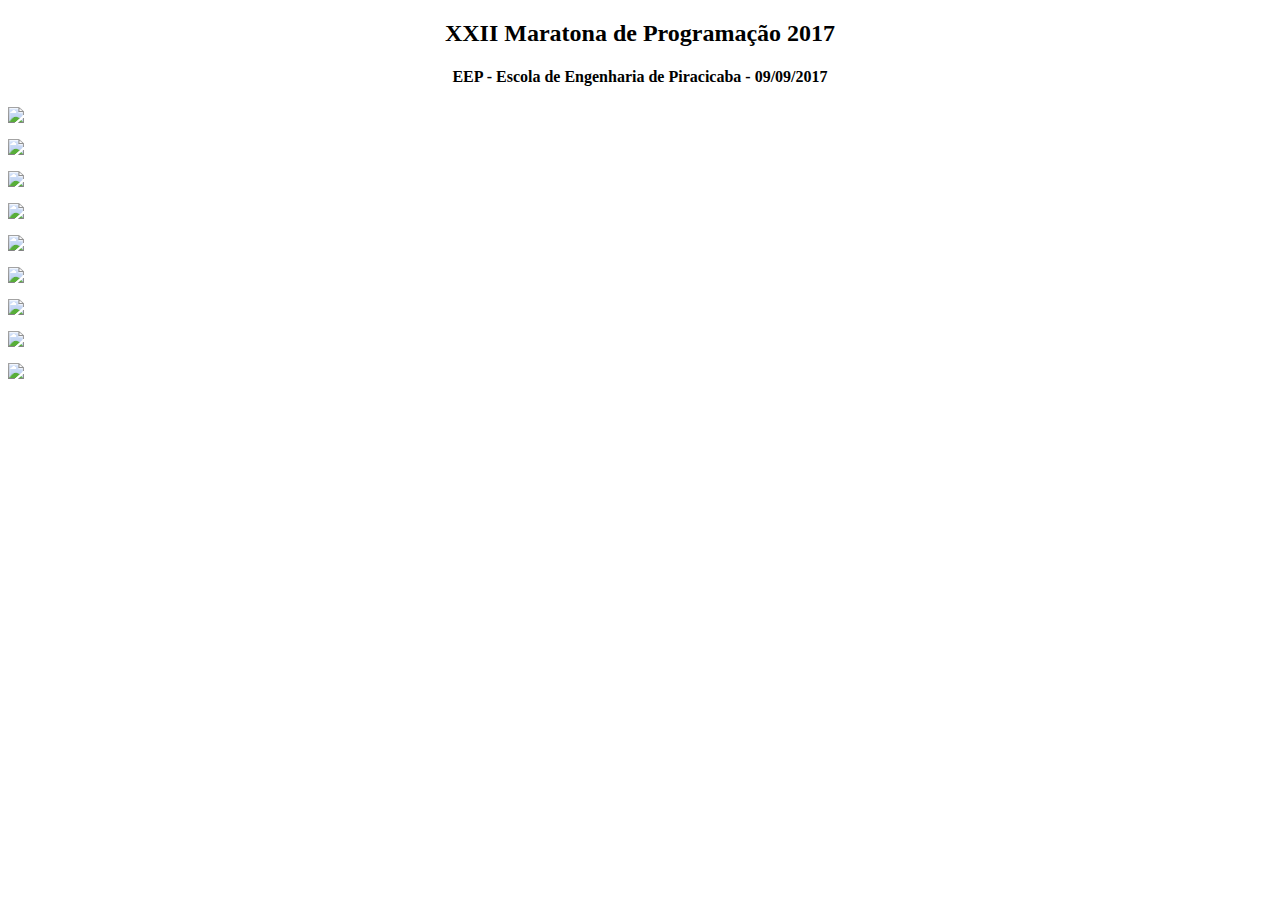
==== maratonaProg2017/index.html @ 06b246b3 "Create index.html" ====
<!DOCTYPE html PUBLIC "-//W3C//DTD XHTML 1.0 Transitional//EN"
"http://www.w3.org/TR/xhtml1/DTD/xhtml1-transitional.dtd">

<html xmlns="http://www.w3.org/1999/xhtml" xml:lang="en" lang="en">
	<head>
		<meta http-equiv="Content-Type" content="text/html; charset=utf-8"/>

		<title>Maratona de Programação 2017</title>

	</head>

	<body>
		<h2><div align="center">XXII Maratona de Programação 2017</div></h2>
		<h4><div align="center">EEP - Escola de Engenharia de Piracicaba - 09/09/2017</div></h4>

		
		<img src="maratona0.jpg" />
		<p>
		<img src="maratona1.jpg" />
		<p>
		<img src="maratona2.jpg" />
		<p>
		<img src="maratona3.jpg" />
		<p>
		<img src="maratona4.jpg" />
		<p>
		<img src="maratona5.jpg" />
		<p>
		<img src="maratona6.jpg" />
		<p>
		<img src="maratona7.jpg" />
		<p>
		<img src="maratona8.jpg" />
	</body>
</html>
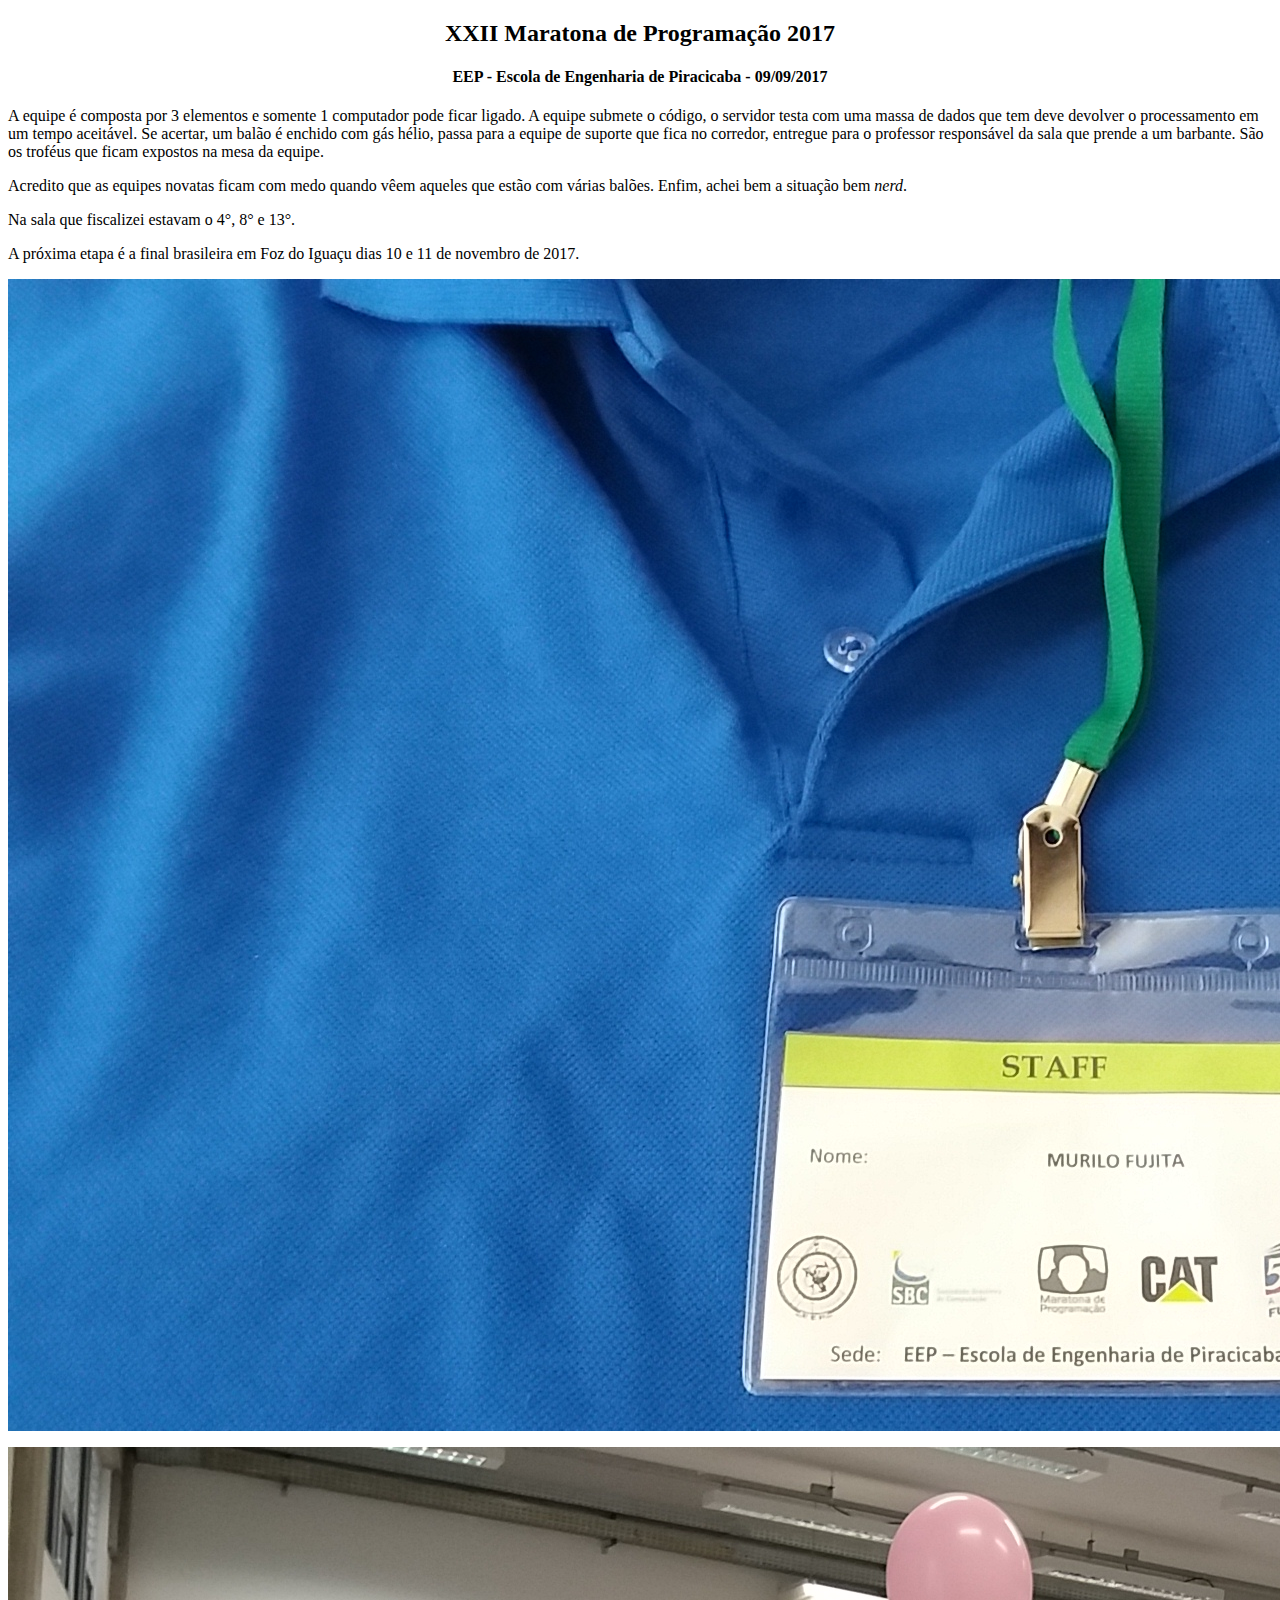
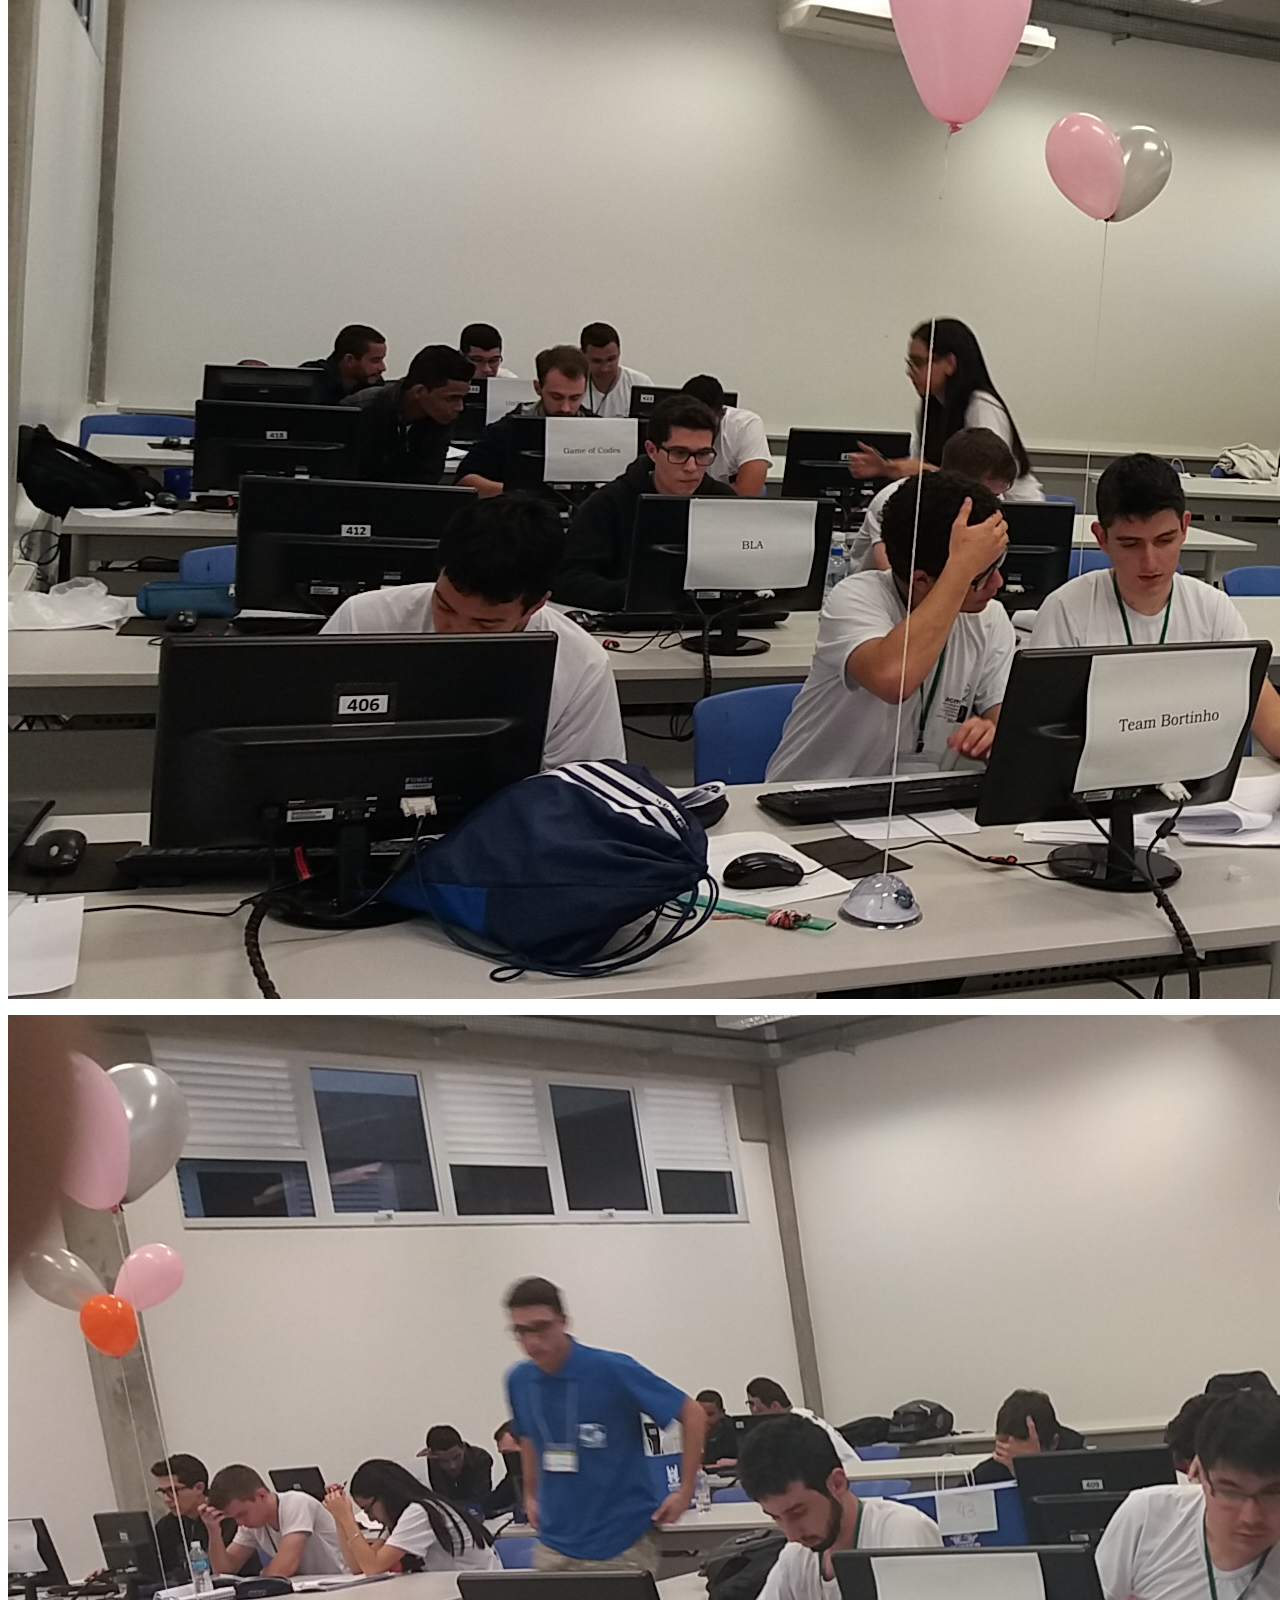
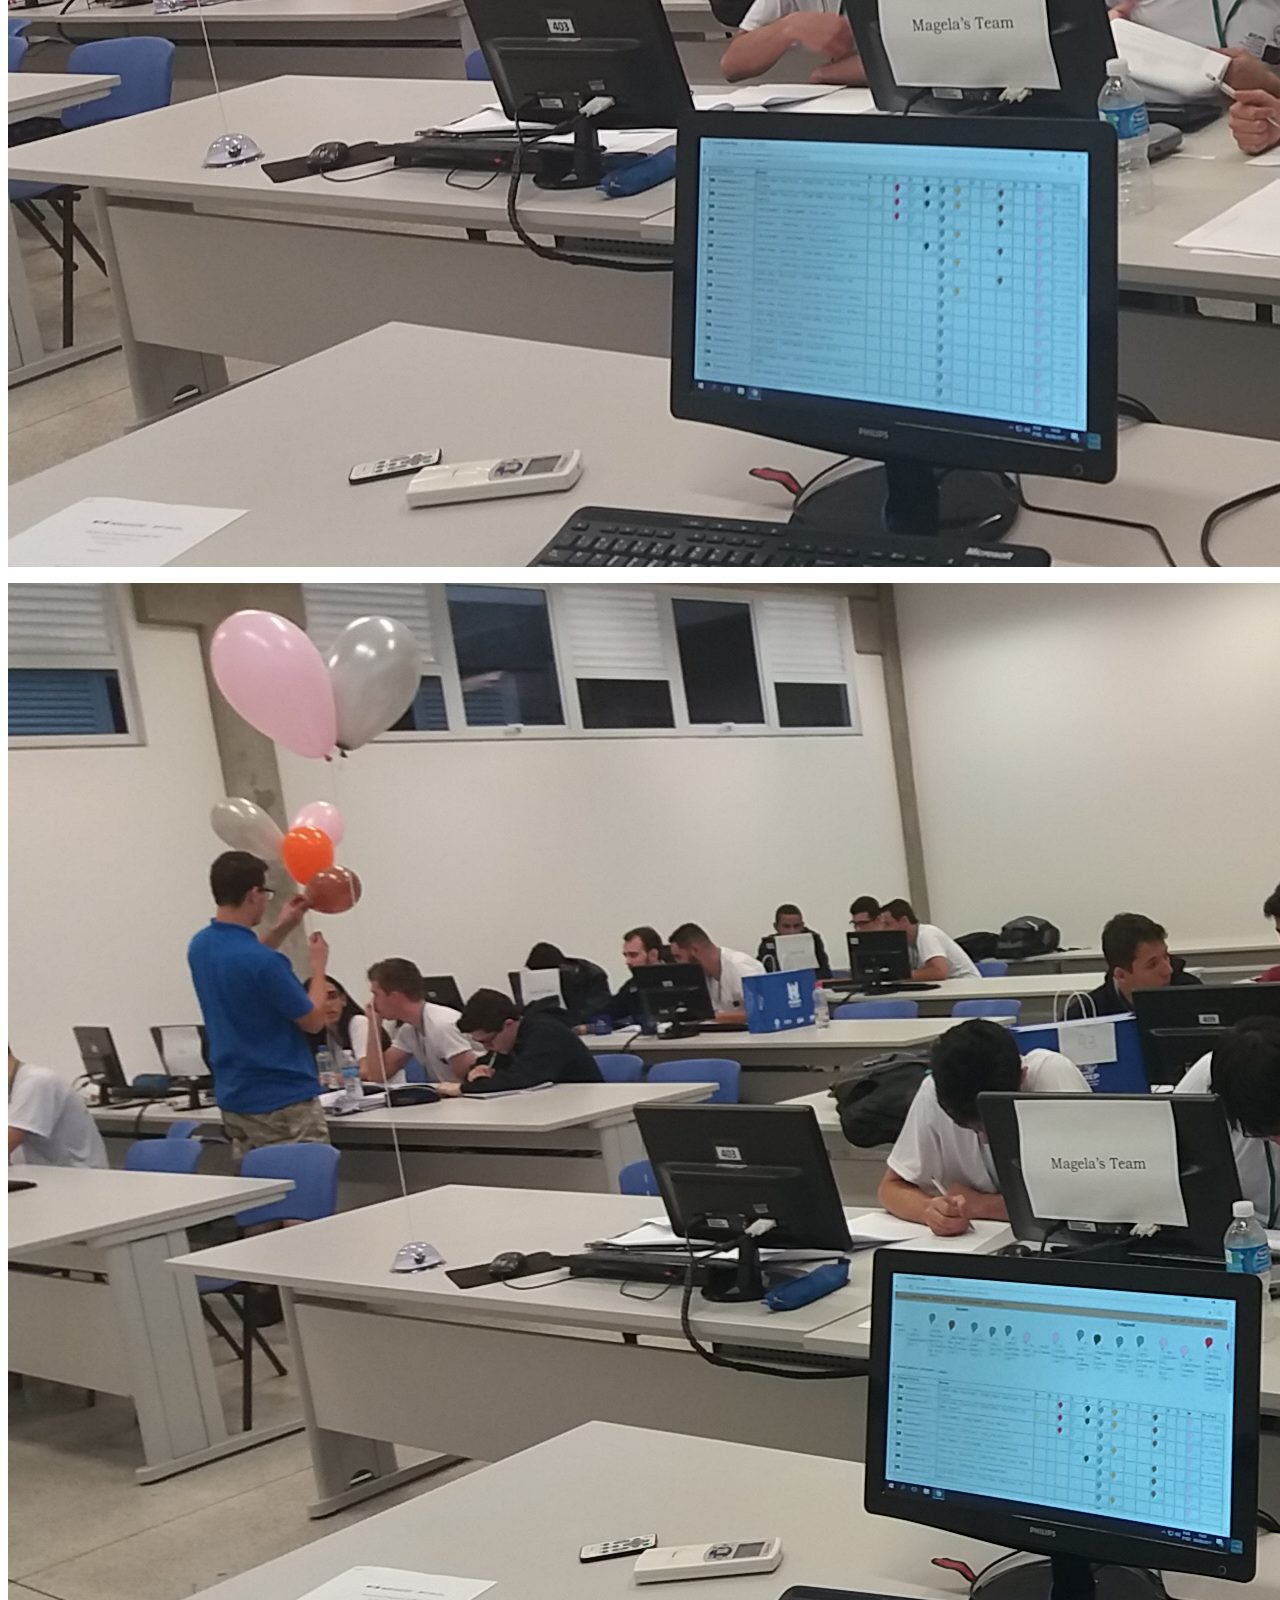
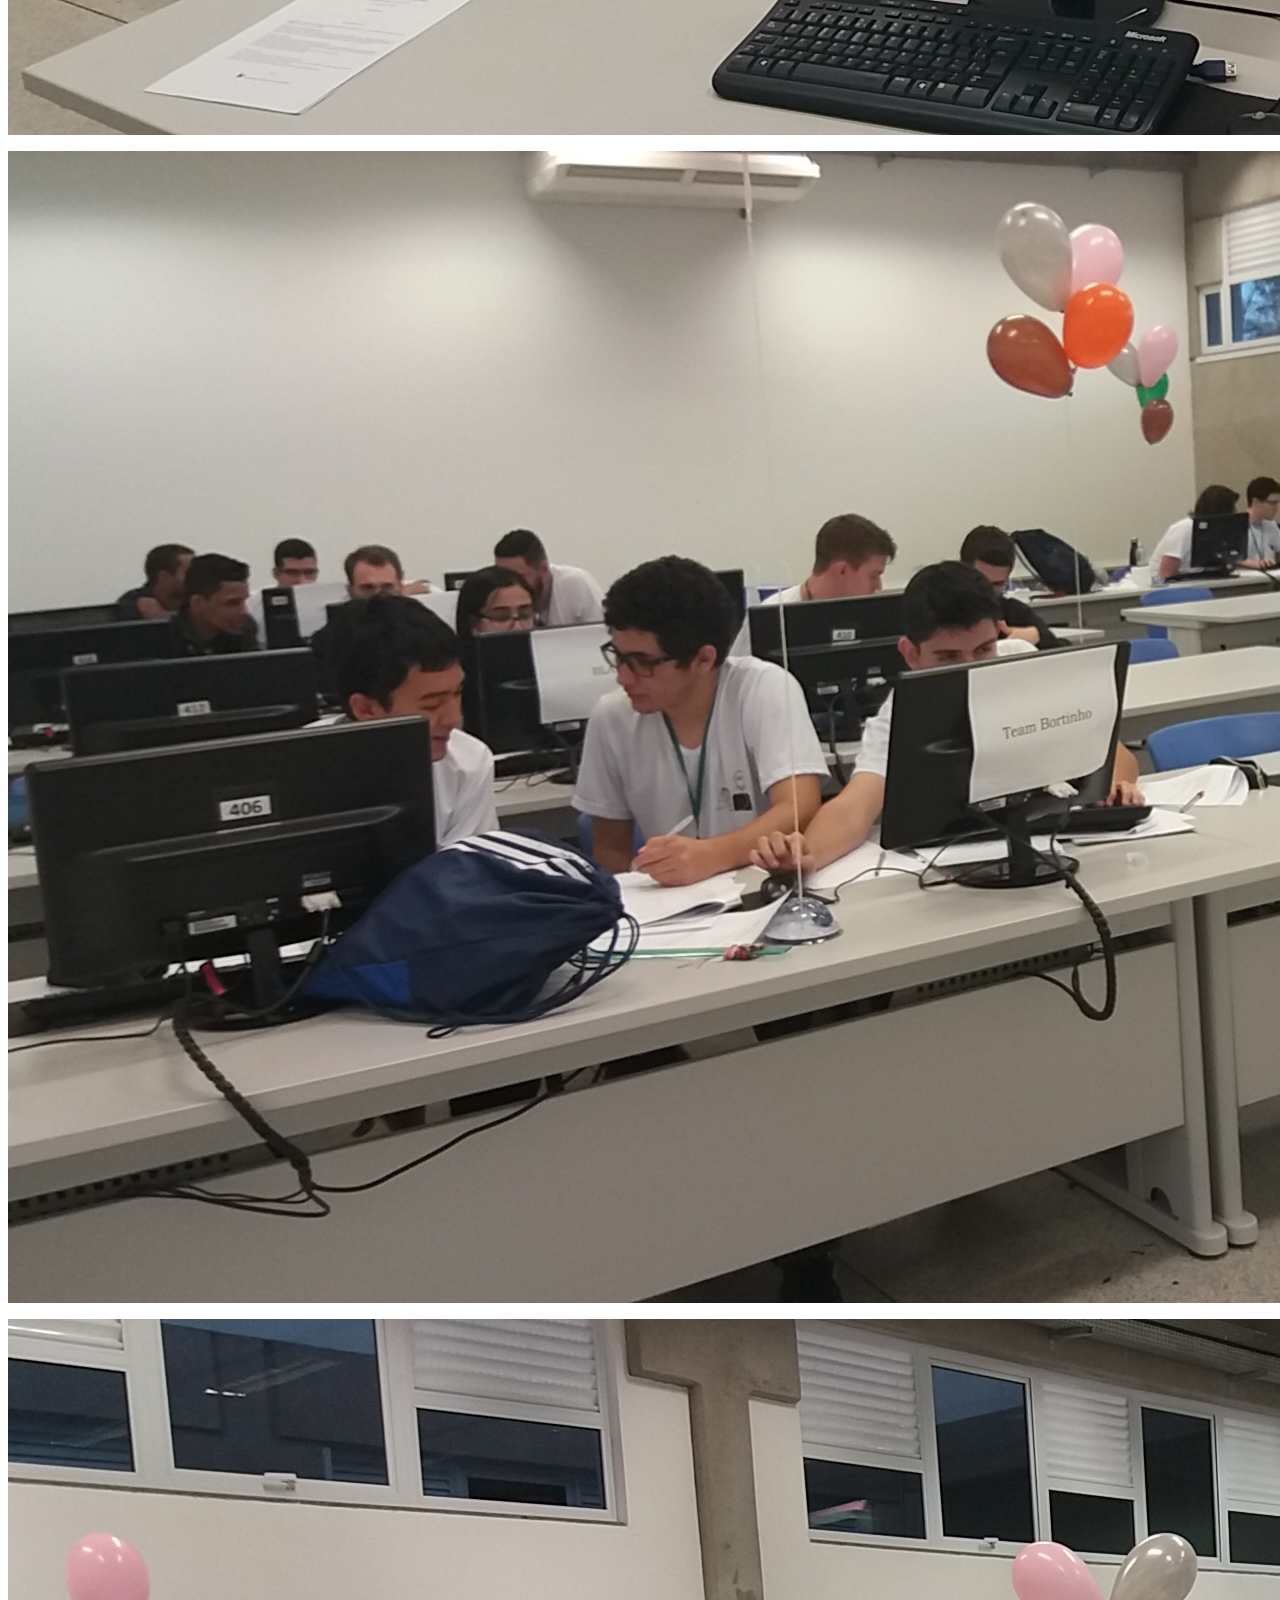
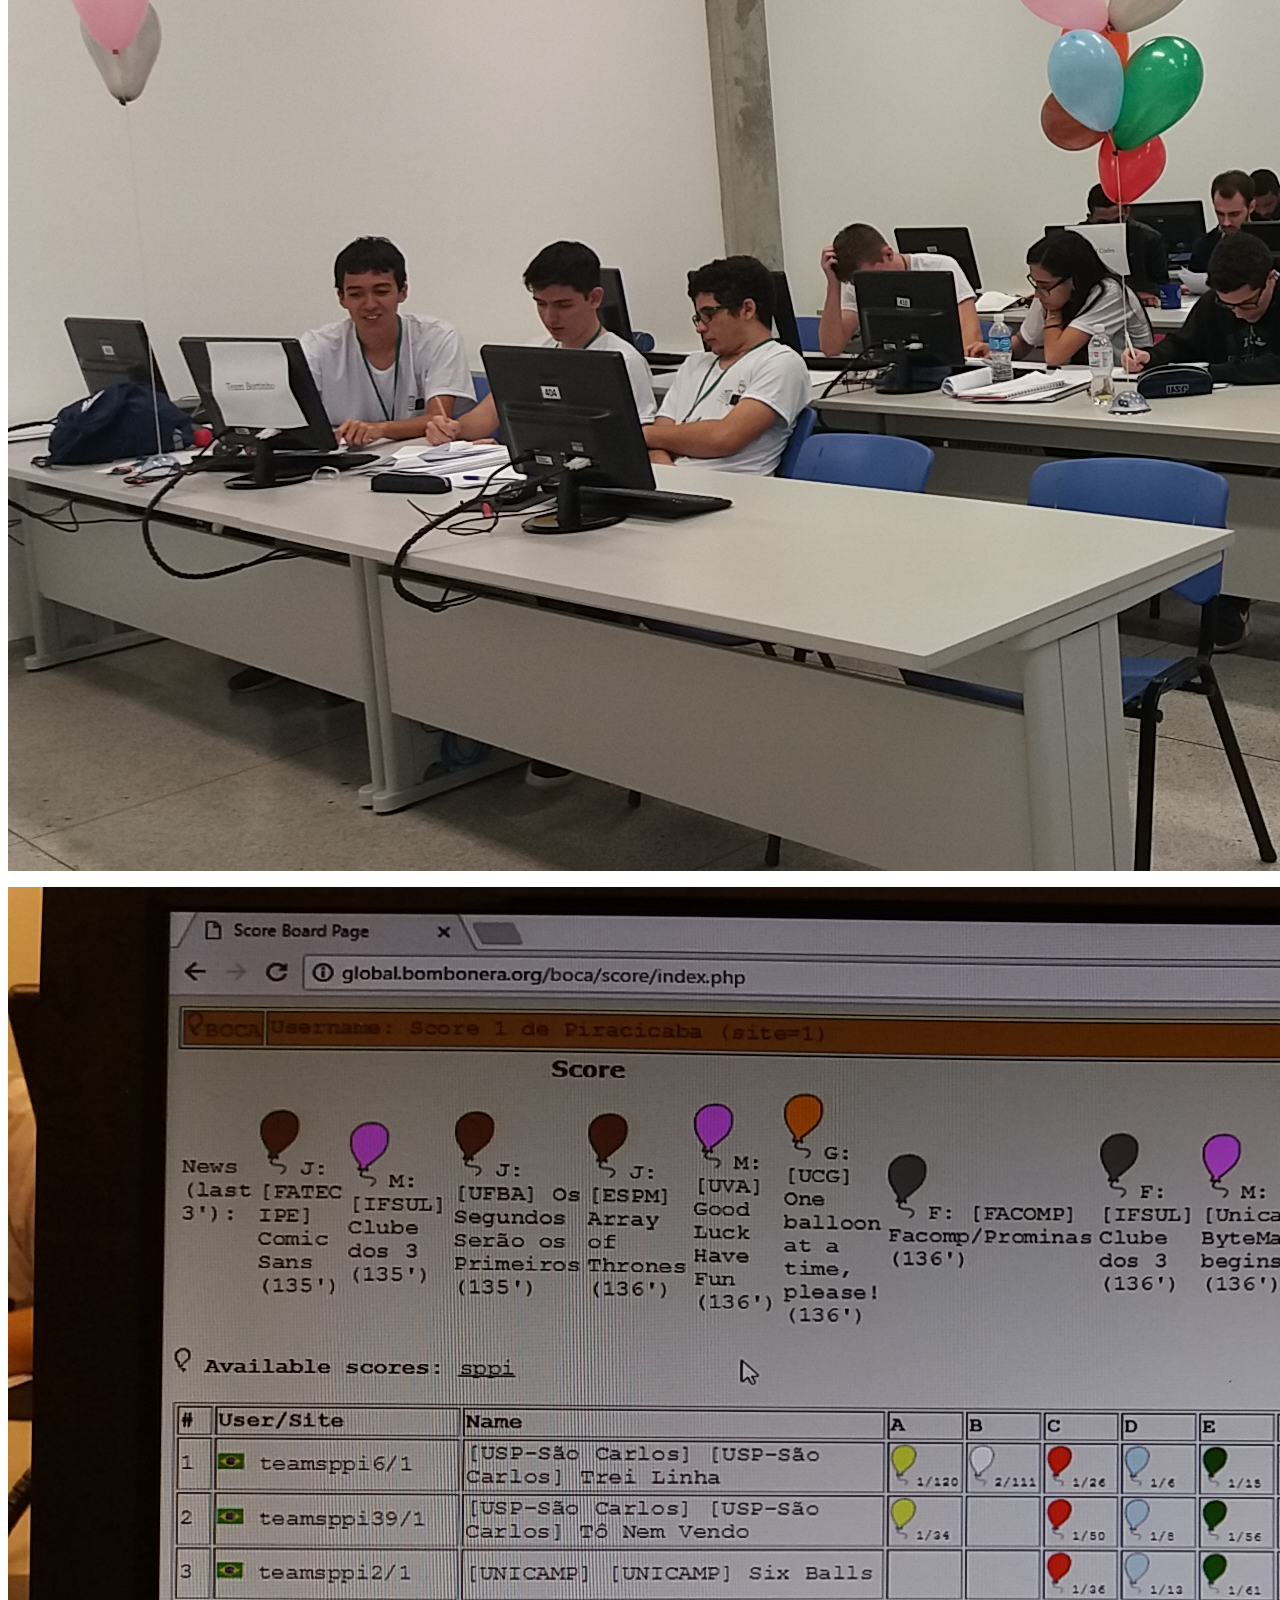
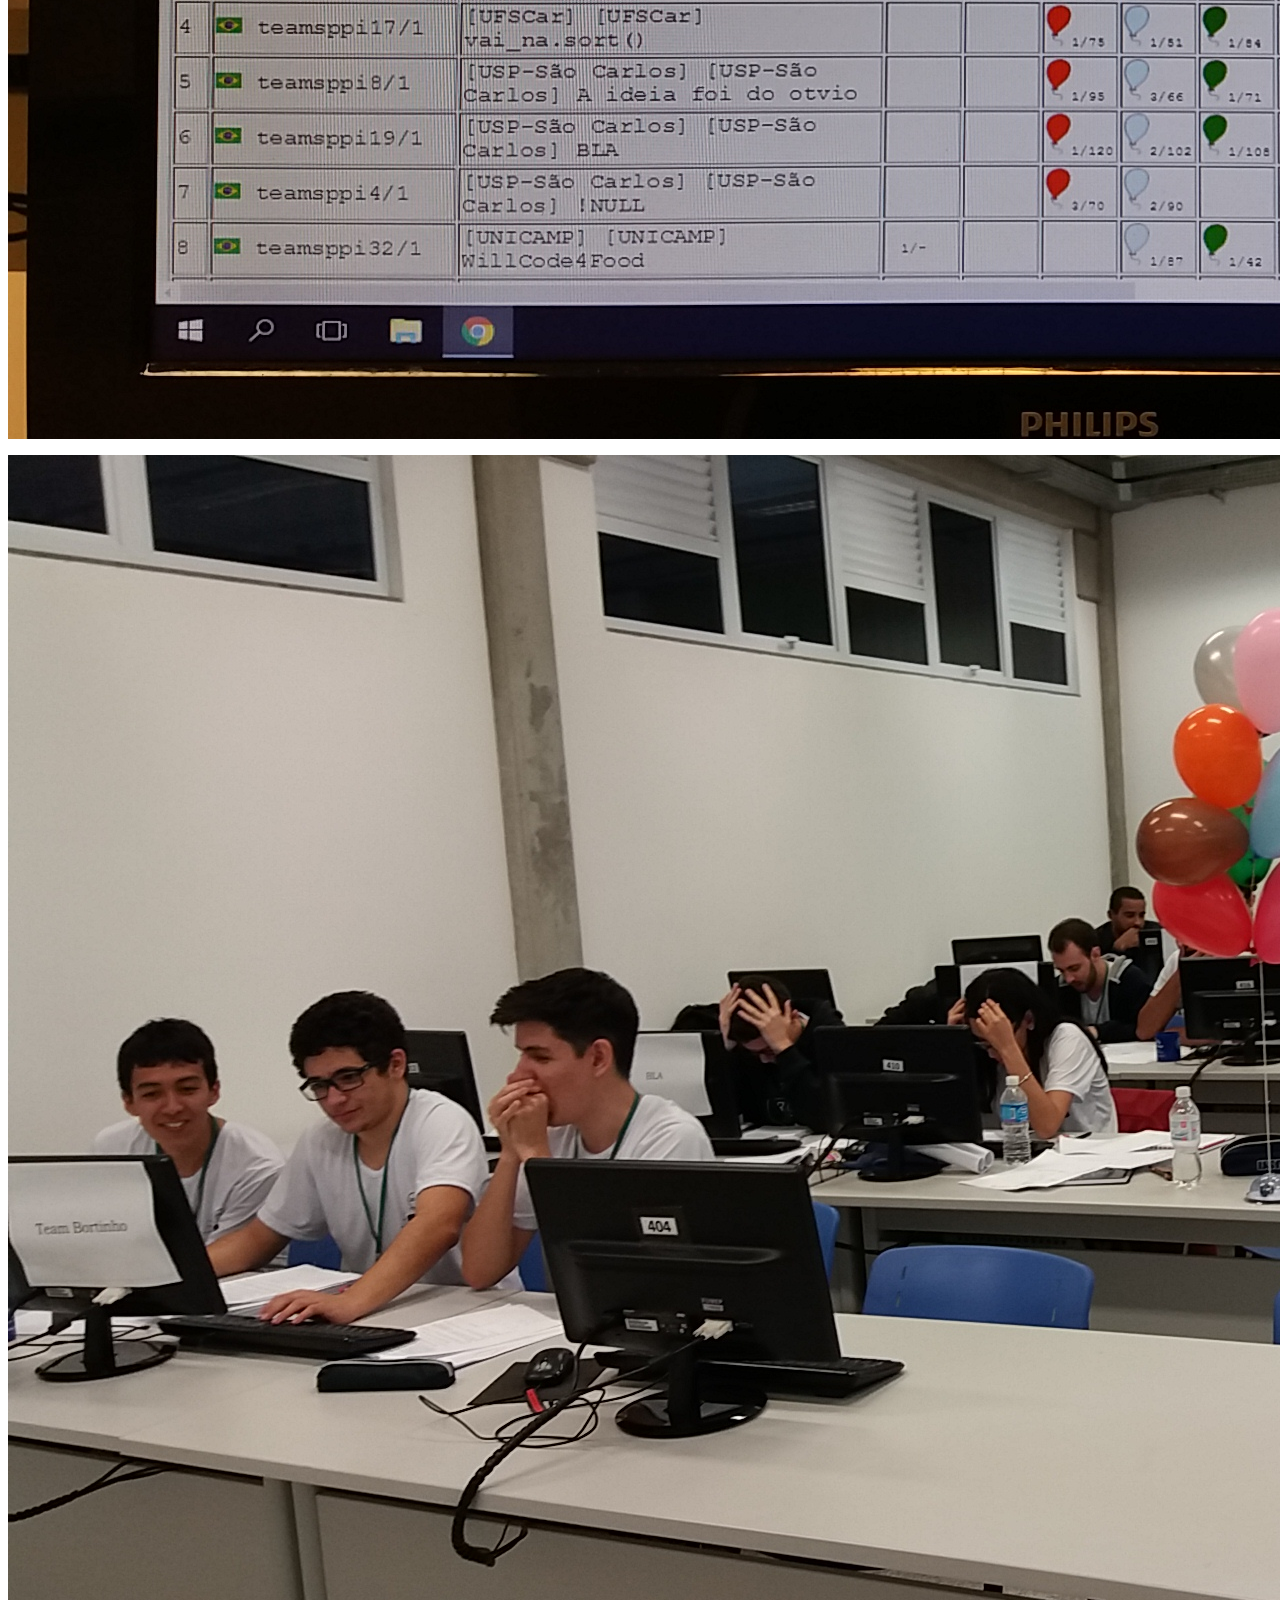
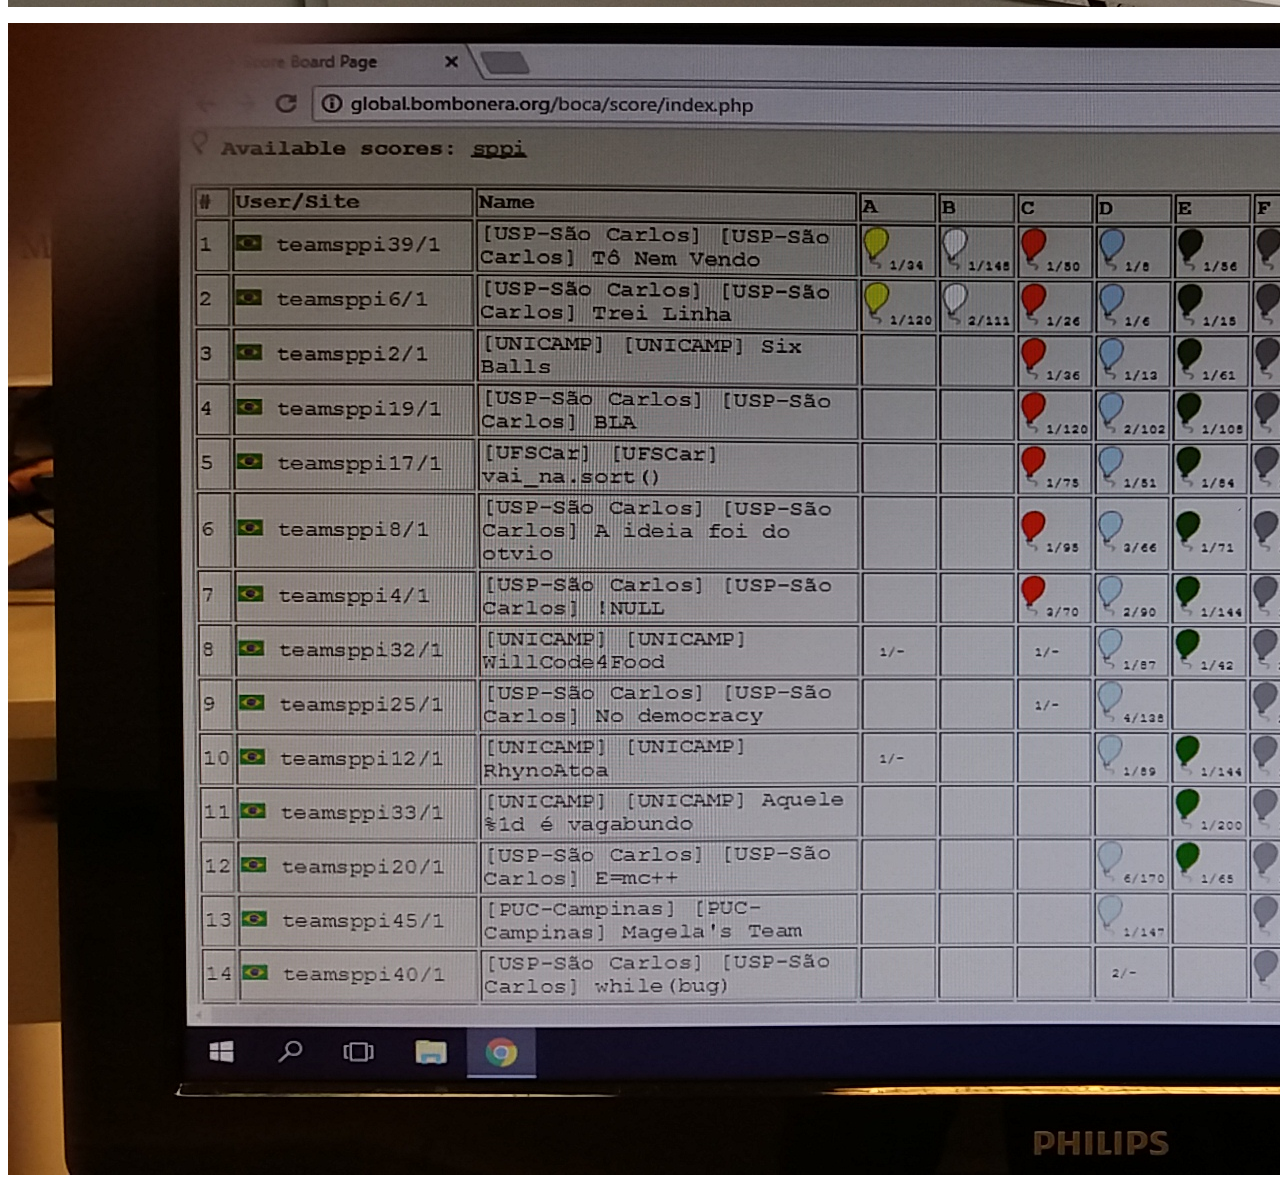
==== commit 4da3397b: "Update index.html" ====
--- a/maratonaProg2017/index.html
+++ b/maratonaProg2017/index.html
@@ -13,7 +13,12 @@
 		<h2><div align="center">XXII Maratona de Programação 2017</div></h2>
 		<h4><div align="center">EEP - Escola de Engenharia de Piracicaba - 09/09/2017</div></h4>
 
-		
+<p>A equipe é composta por 3 elementos e somente 1 computador pode ficar ligado. A equipe submete o código, o servidor testa com uma massa de dados que tem deve devolver o processamento em um tempo aceitável. Se acertar, um balão é enchido com gás hélio, passa para a equipe de suporte que fica no corredor, entregue para o professor responsável da sala que prende a um barbante. São os troféus que ficam expostos na mesa da equipe. 
+<p>Acredito que as equipes novatas ficam com medo quando vêem aqueles que estão com várias balões. Enfim, achei bem a situação bem <i>nerd</i>.
+<p>Na sala que fiscalizei estavam o 4°, 8° e 13°. 
+<p>A próxima etapa é a final brasileira em Foz do Iguaçu dias 10 e 11 de novembro de 2017.
+<br>
+<p>	
 		<img src="maratona0.jpg" />
 		<p>
 		<img src="maratona1.jpg" />
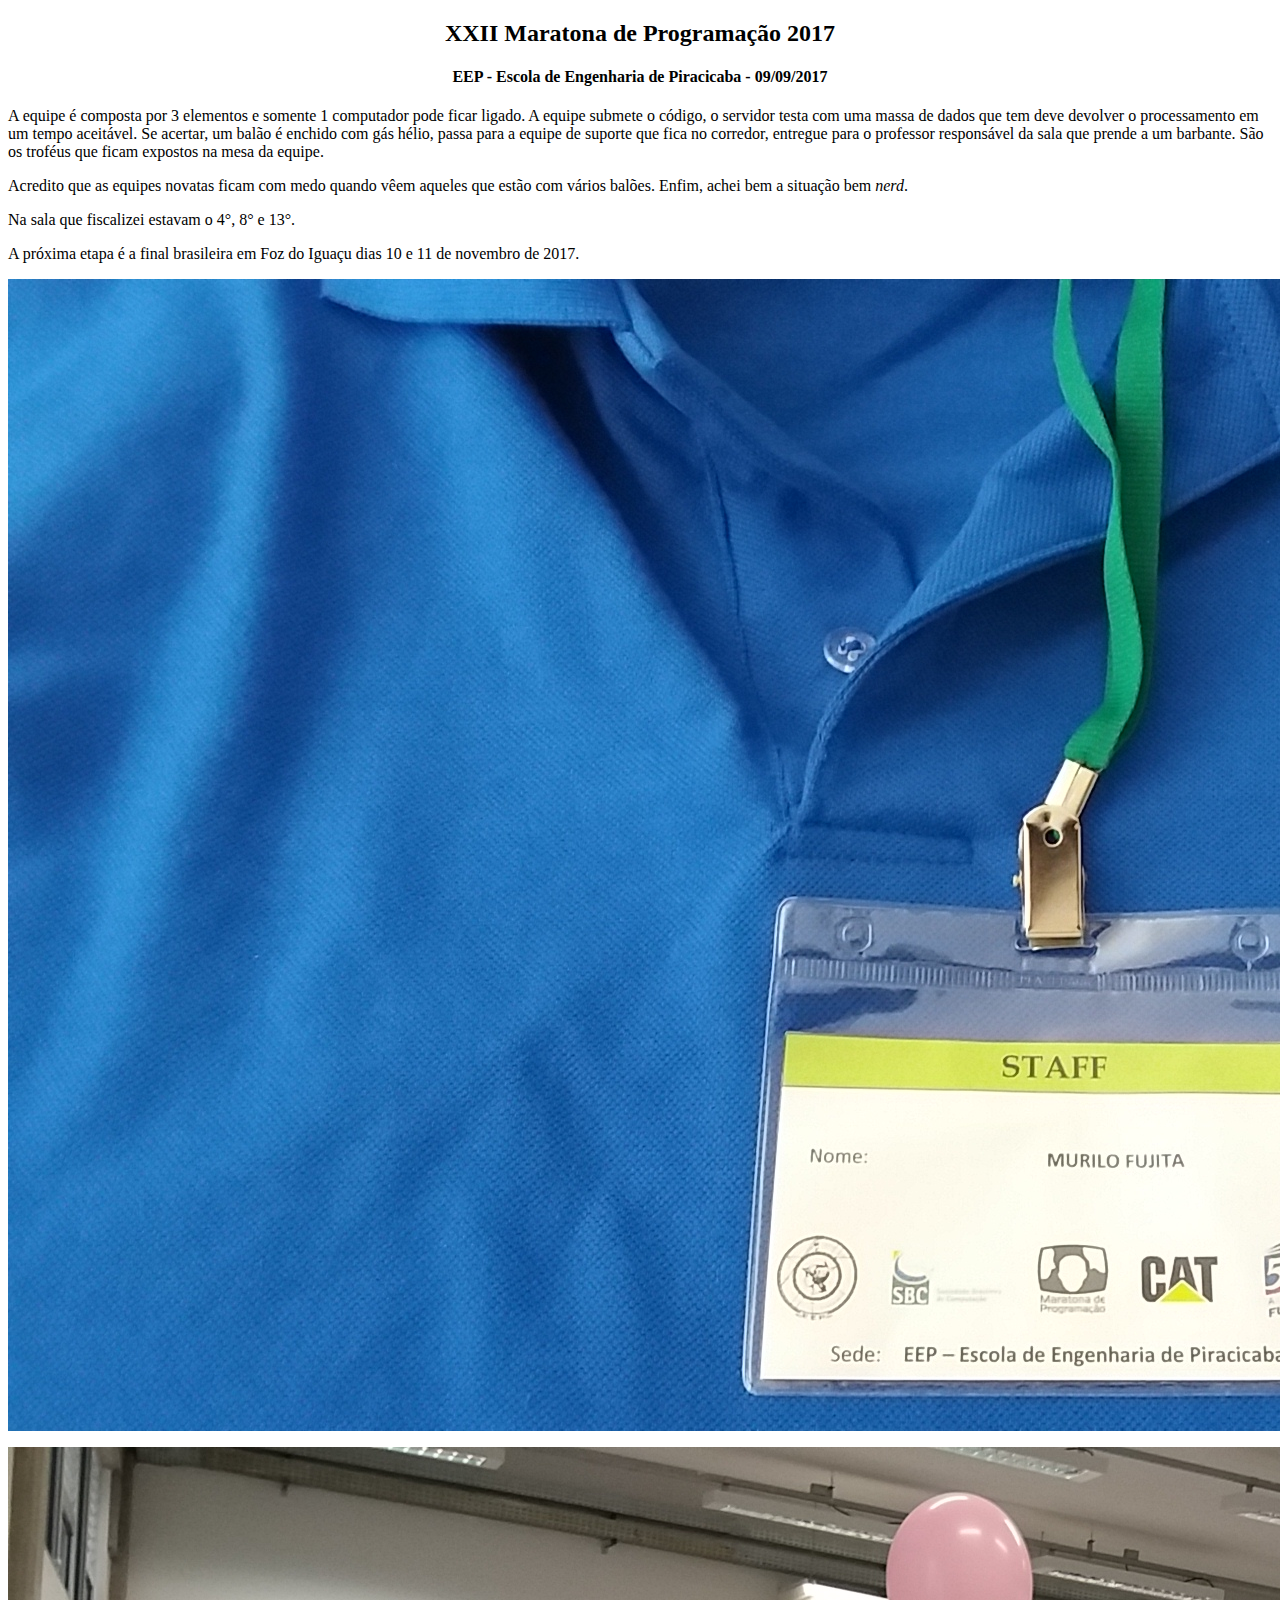
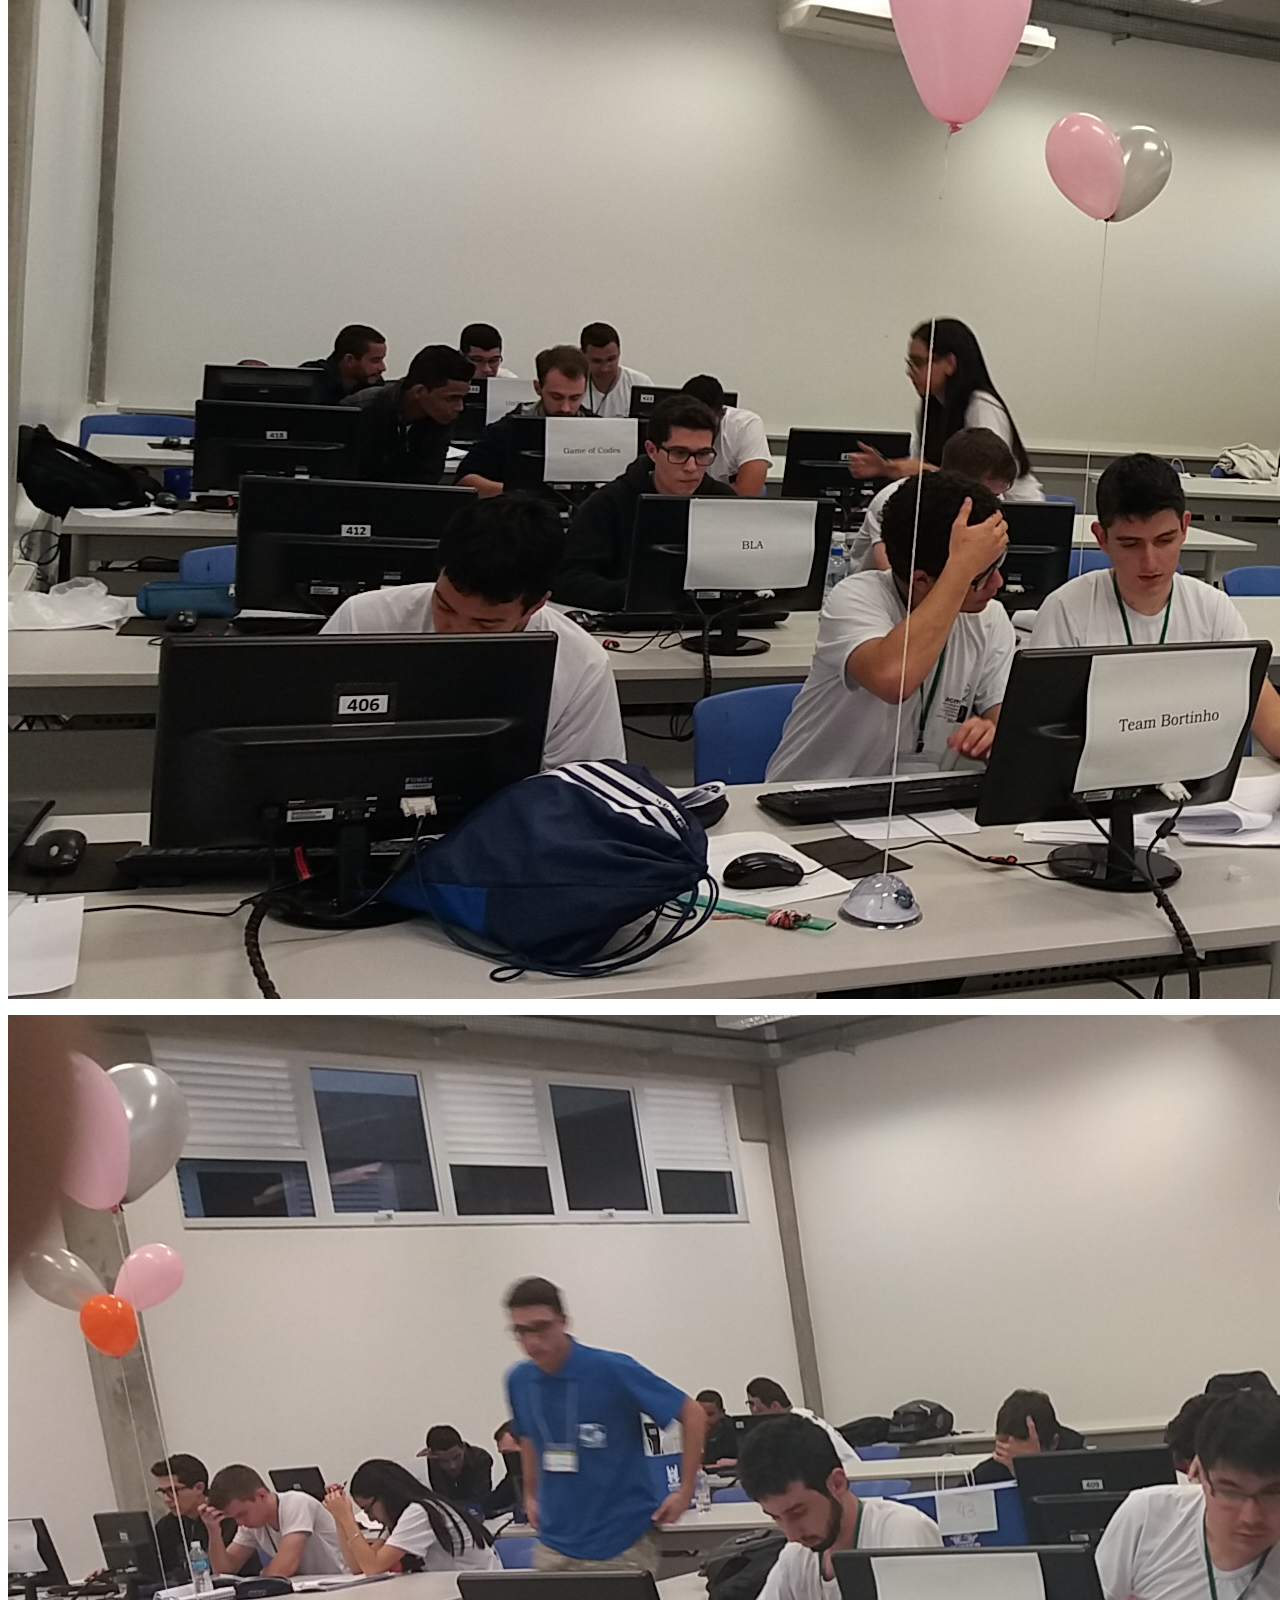
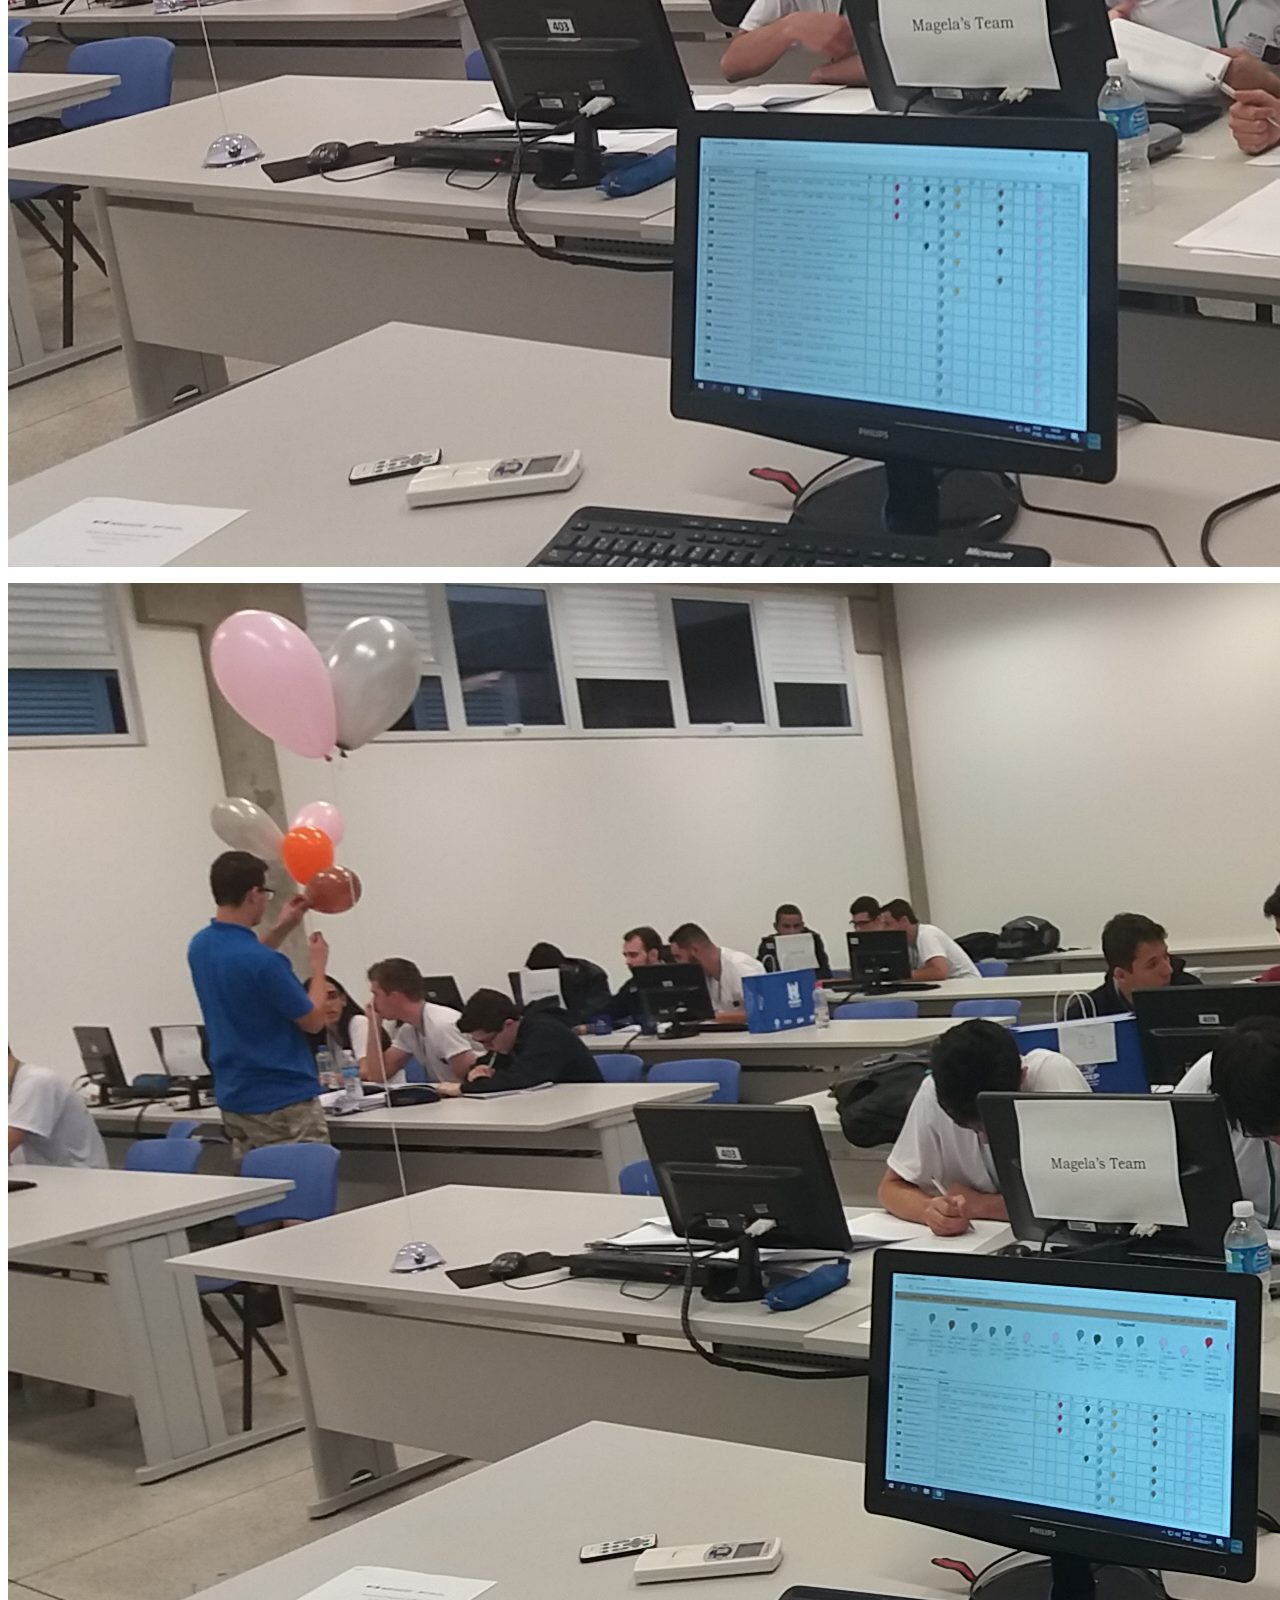
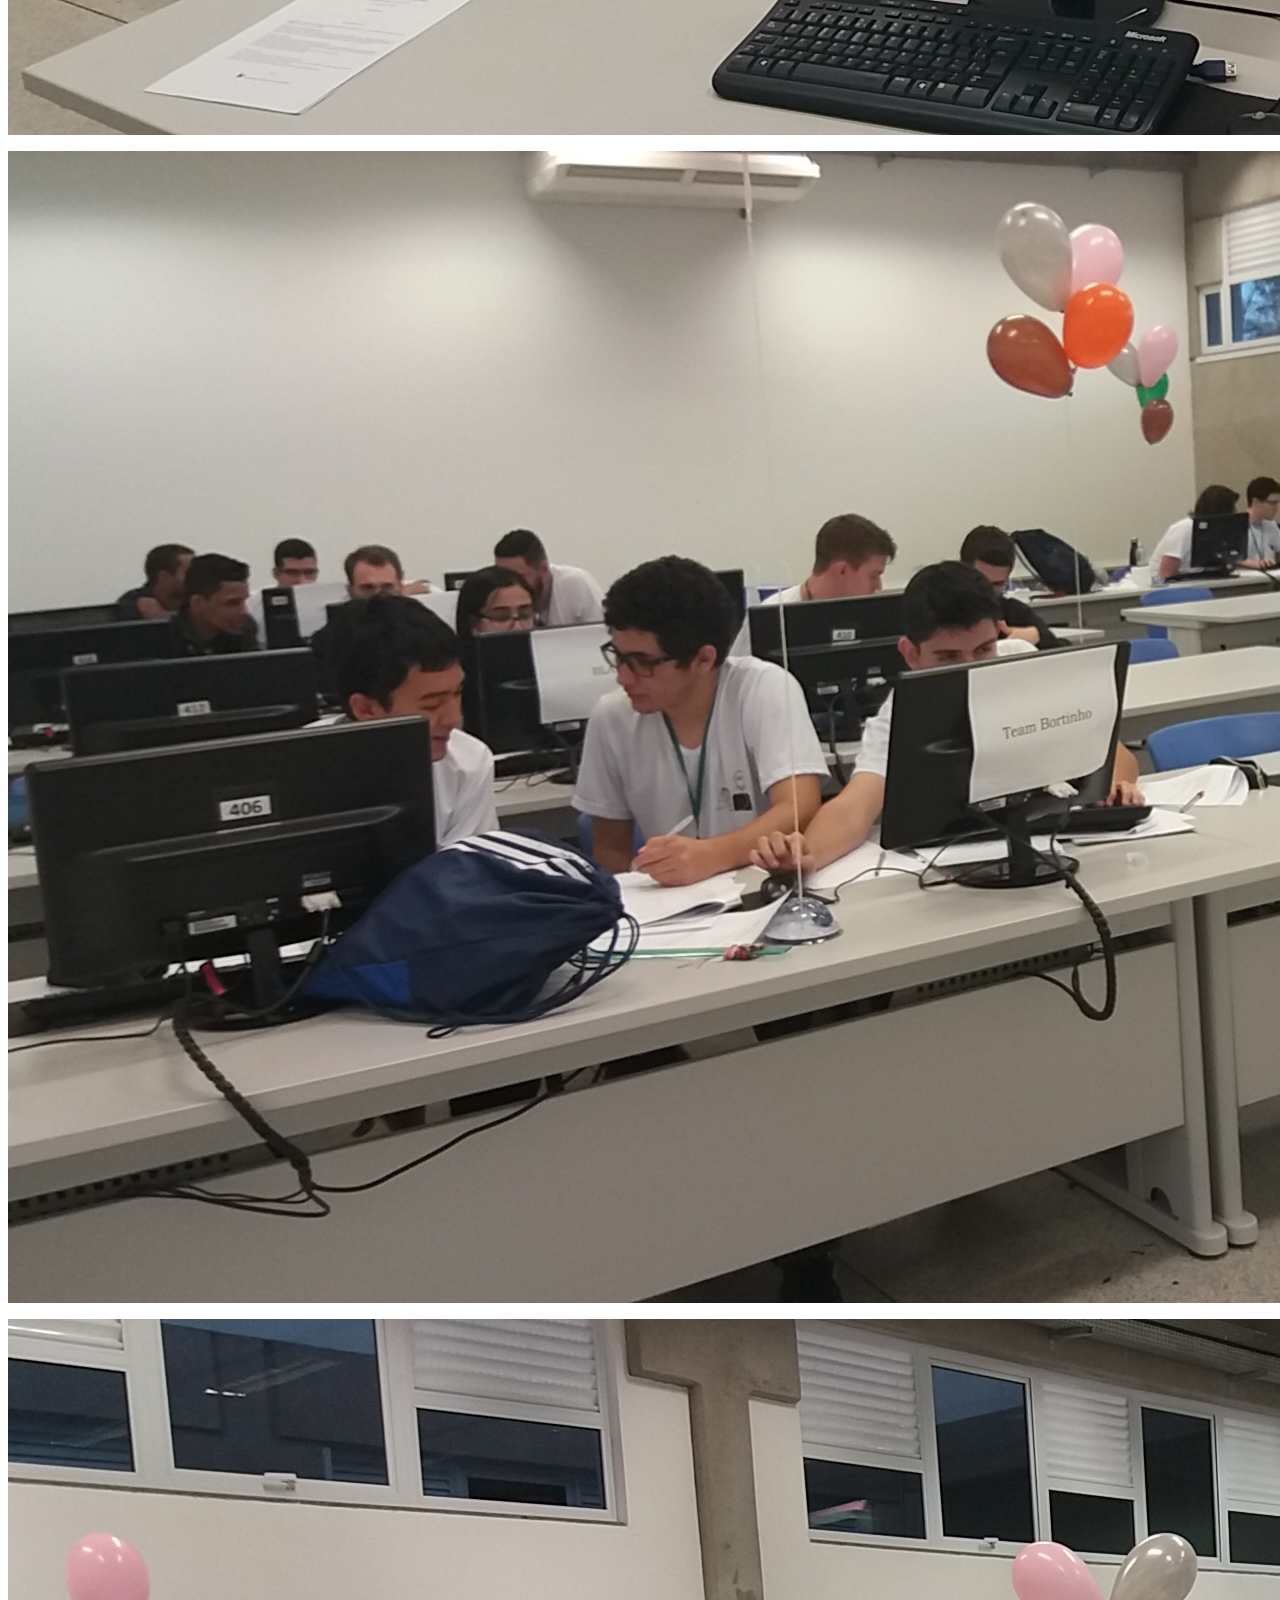
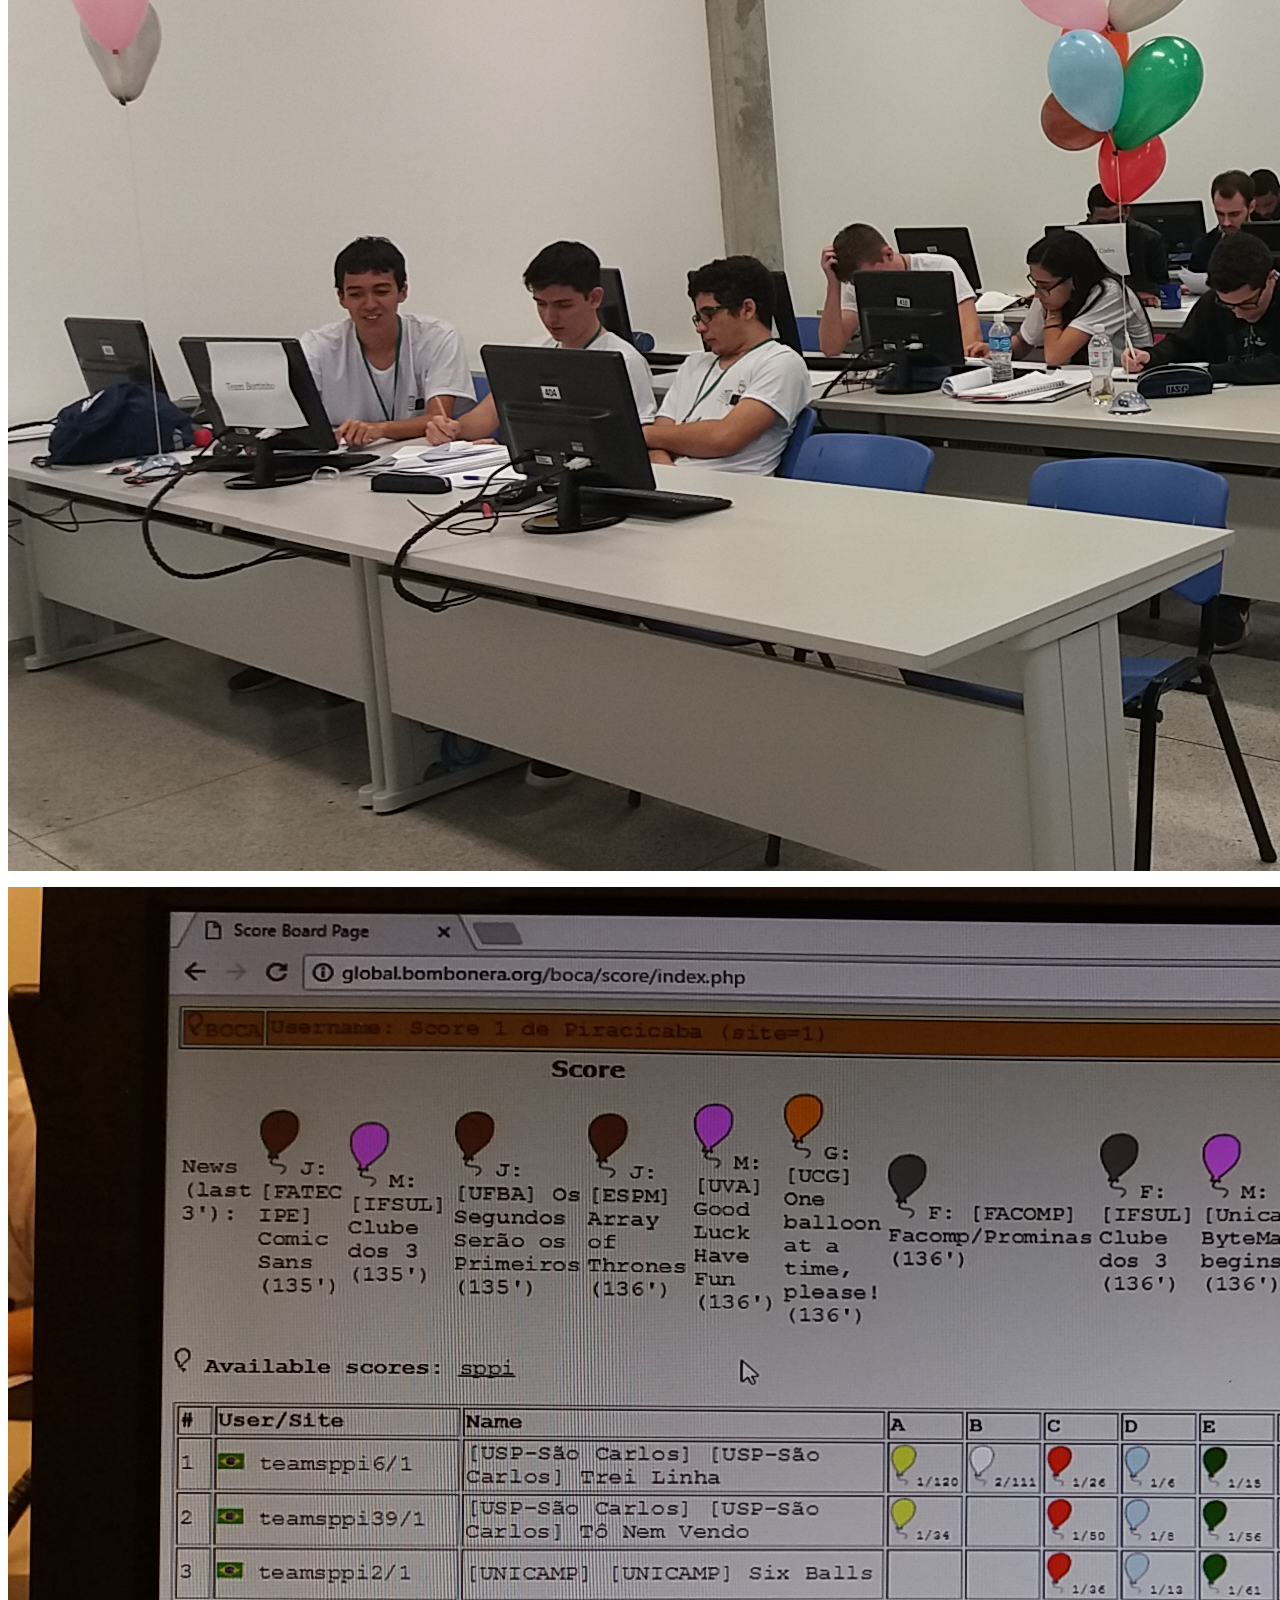
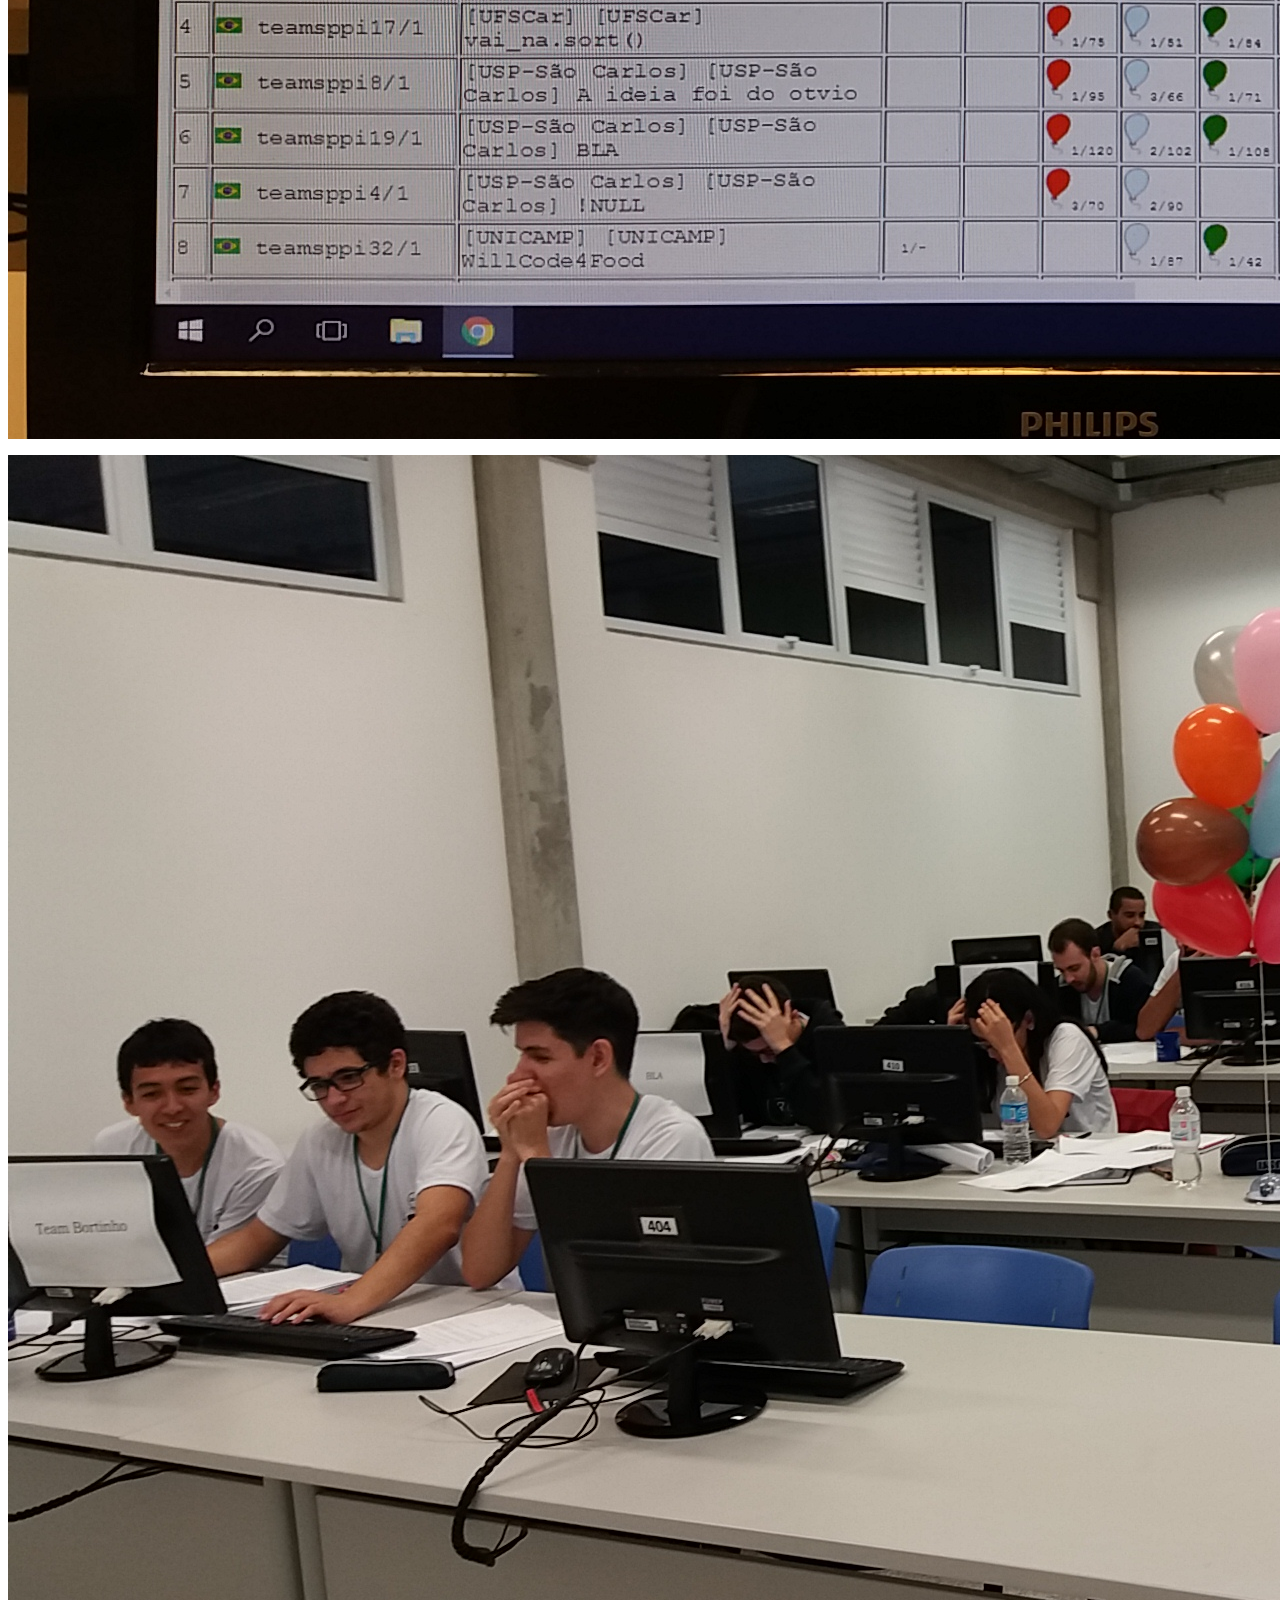
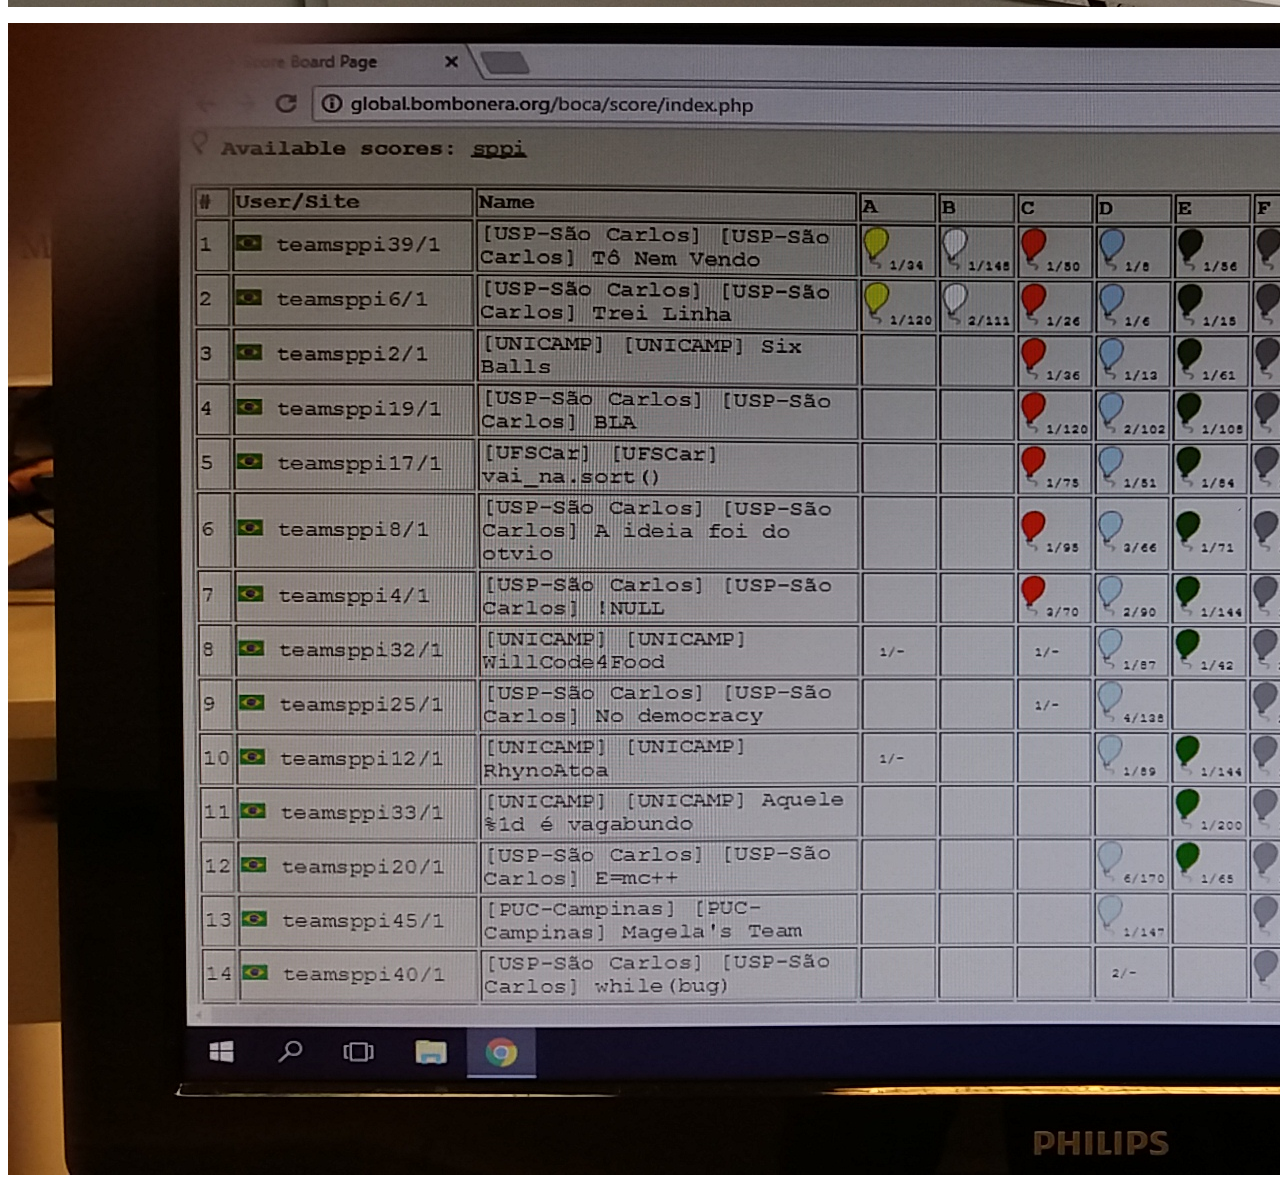
==== commit f6c54e5b: "Update index.html" ====
--- a/maratonaProg2017/index.html
+++ b/maratonaProg2017/index.html
@@ -14,7 +14,7 @@
 		<h4><div align="center">EEP - Escola de Engenharia de Piracicaba - 09/09/2017</div></h4>
 
 <p>A equipe é composta por 3 elementos e somente 1 computador pode ficar ligado. A equipe submete o código, o servidor testa com uma massa de dados que tem deve devolver o processamento em um tempo aceitável. Se acertar, um balão é enchido com gás hélio, passa para a equipe de suporte que fica no corredor, entregue para o professor responsável da sala que prende a um barbante. São os troféus que ficam expostos na mesa da equipe. 
-<p>Acredito que as equipes novatas ficam com medo quando vêem aqueles que estão com várias balões. Enfim, achei bem a situação bem <i>nerd</i>.
+<p>Acredito que as equipes novatas ficam com medo quando vêem aqueles que estão com vários balões. Enfim, achei bem a situação bem <i>nerd</i>.
 <p>Na sala que fiscalizei estavam o 4°, 8° e 13°. 
 <p>A próxima etapa é a final brasileira em Foz do Iguaçu dias 10 e 11 de novembro de 2017.
 <br>
